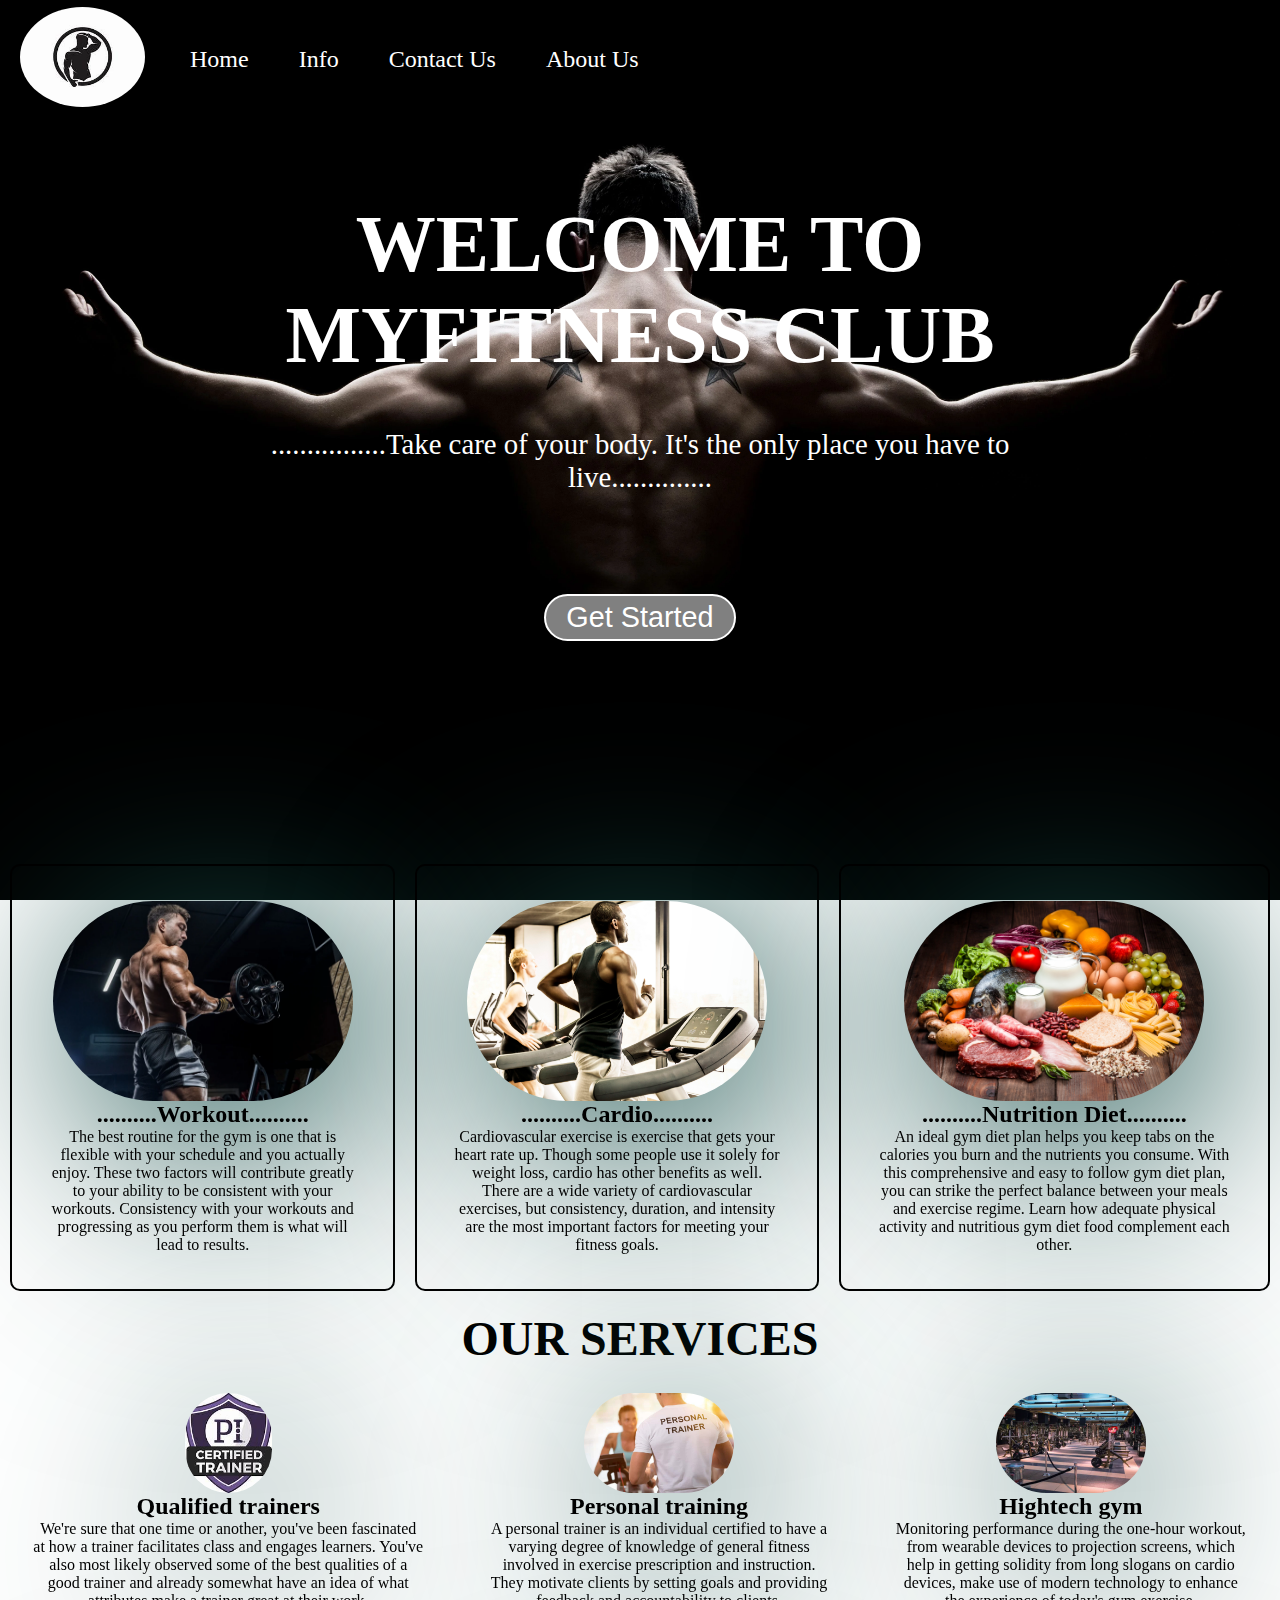
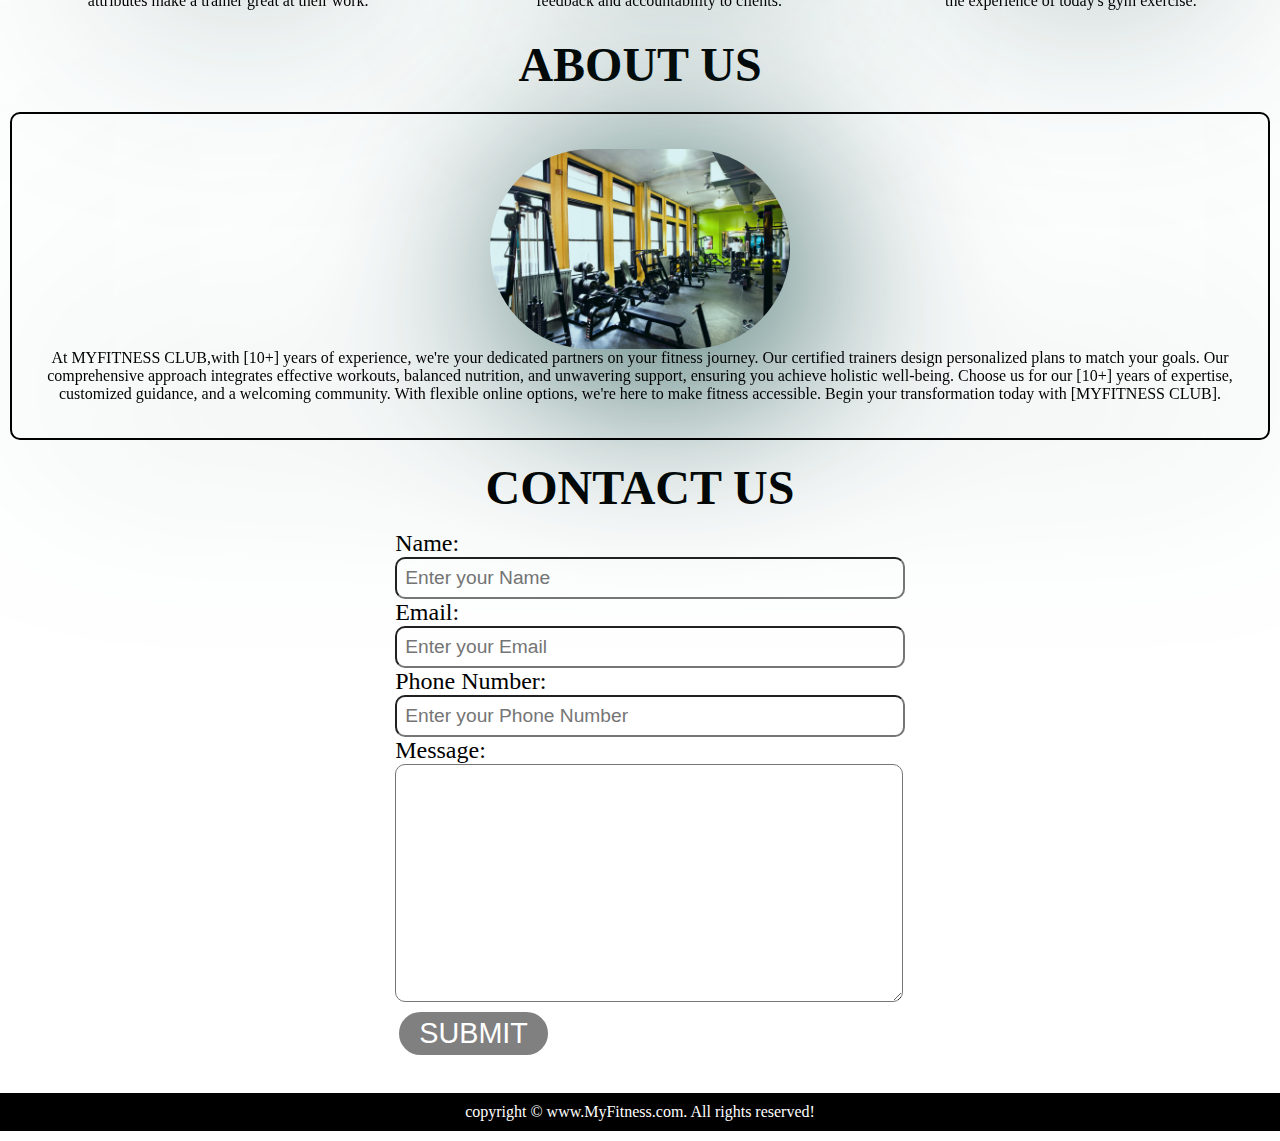
==== index.html @ 681fcfff "Create index.html" ====
<!DOCTYPE html>
<html lang="en">
<head>
    <meta charset="UTF-8">
    <meta name="viewport" content="width=device-width, initial-scale=1.0">
    <title>Fitness Club | MyFitness.com</title>
    <link rel="stylesheet" href="project-gym/css/style.css">
    <link rel="stylesheet" media="screen and (max-width:1000px)"href="project-gym/css/phone.css">
</head>
<body>
    <nav id="navbar">
        <div id="logo">
            <img src="project-gym/img/logo.png" alt="MyFitness.com">
        </div>
        <ul>
            <li class="item"><a href="#">Home</a></li>
            <li class="item"><a href="#">Info</a></li>
            <li class="item"><a href="#">Contact Us</a></li>
            <li class="item"><a href="#">About Us</a></li>
        </ul>
    </nav>

    <!-- Home  -->
    <section id="home">
        <h1 class="h-first">WELCOME TO MYFITNESS CLUB</h1>
        <p>
          ................Take care of your body. It's the only place you have to live..............
        </p>
        <button class="btn">Get Started</button>
    </section>
    <!-- information -->
    <section id="info-container">
        <h1 class="h-first1 ">INFORMATION</h1>
        <div id="info">

            <div class="box">
                <img src="project-gym/img/workout1.webp" alt="">
                <h2 class="h-secondinfo">..........Workout..........</h2>
                <p class="center">
                    The best routine for the gym is one that 
                    is flexible with your schedule and you 
                    actually enjoy. These two factors will contribute 
                    greatly to your ability to be consistent with your workouts.
                    Consistency with your workouts and progressing as you 
                    perform them is what will lead to results. 
                </p>
            </div>
            <div class="box">
                <img src="project-gym/img/cardio.jpg" alt="">
                <h2 class="h-secondinfo">..........Cardio..........</h2>
                <p class="center">
                    Cardiovascular exercise is exercise that gets 
                    your heart rate up. Though some people use it 
                    solely for weight loss, cardio has other benefits
                    as well. There are a wide variety of cardiovascular 
                    exercises, but consistency, duration, and intensity 
                    are the most important factors for meeting your fitness goals.
                </p>
            </div>
            <div class="box">
                <img src="project-gym/img/diet.jpeg" alt="">
                <h2 class="h-secondinfo">..........Nutrition Diet..........</h2>
                <p class="center">
                    An ideal gym diet plan helps you keep tabs on the 
                    calories you burn and the nutrients you consume. 
                    With this comprehensive and easy to follow gym diet
                    plan, you can strike the perfect balance between your
                    meals and exercise regime. Learn how adequate physical 
                    activity and nutritious gym diet food complement each other.
                </p>
            </div>
        </div>
    </section>
    <!-- our services  -->
    <section id="client-section">
        <h1 class="h-first1">OUR SERVICES</h1>
        <div id="info">
            <div class="box1">
                <img src="project-gym/img/qualified.jpeg" alt="">
                <h2 class="h-secondinfo">Qualified trainers</h2>
                <p class="center">
                    We're sure that one time or another, 
                    you've been fascinated at how a trainer
                    facilitates class and engages learners. 
                    You've also most likely observed some 
                    of the best qualities of a good trainer 
                    and already somewhat have an idea of what 
                    attributes make a trainer great at their work.
                </p>
            </div>
            <div class="box1">
                <img src="project-gym/img/trainer.jpg" alt="">
                <h2 class="h-secondinfo">Personal training</h2>
                <p class="center">
                    A personal trainer is an individual certified 
                    to have a varying degree of knowledge of general
                    fitness involved in exercise prescription and 
                    instruction. They motivate clients by setting goals
                    and providing feedback and accountability to clients.
                </p>
            </div>
            <div class="box1">
                <img src="project-gym/img/hightech gym.webp" alt="">
                <h2 class="h-secondinfo">Hightech gym</h2>
                <p class="center">
                    Monitoring performance during the one-hour workout,
                    from wearable devices to projection screens, which 
                    help in getting solidity from long slogans on cardio 
                    devices, make use of modern technology to enhance the 
                    experience of today's gym exercise.
                </p>
            </div>
        </div>
    </section>
    <!-- about  -->
    <section id="about">
        <h1 class="h-first1">ABOUT US</h1>
        <div id="info">
            <div class="box">
                <img src="project-gym/img/bg for advantages.jpg" alt="" >
                <p class="center">
                    At MYFITNESS CLUB,with [10+] years of experience,
                    we're your dedicated partners on your fitness journey. Our certified 
                    trainers design personalized plans to match your goals. Our comprehensive 
                    approach integrates effective workouts, balanced nutrition, and unwavering 
                    support, ensuring you achieve holistic well-being. Choose us for our 
                    [10+] years of expertise, customized guidance, and a welcoming community. 
                    With flexible online options, we're here to make fitness accessible.
                    Begin your transformation today with [MYFITNESS CLUB].
                </p>
            </div>
        </div>
    </section>

   <!-- contact  -->
    <section id="contact">
        <h1 class="h-first1">CONTACT US</h1>
        <div id="contact-box">
            <form action="">
                <div class="form-group">
                    <label for="name">Name:</label>
                    <input type="text" name="name" id="name" placeholder="Enter your Name">
                </div>
                <div class="form-group">
                    <label for="name">Email:</label>
                    <input type="email" name="name" id="email" placeholder="Enter your Email">
                </div>
                <div class="form-group">
                    <label for="name">Phone Number:</label>
                    <input type="phone" name="name" id="phone" placeholder="Enter your Phone Number">
                </div>
                <div class="form-group">
                    <label for="name">Message:</label>
                    <textarea name="message" id="message" cols="30" rows="10"></textarea>
                </div>
                <div class="form-group">
                    <button class="btn1">SUBMIT</button>
                </div>
            </form>
        </div>
    </section>
    
    <!-- footer  -->
    <footer>
        <div class="center">
            copyright &copy; www.MyFitness.com. All rights reserved!
        </div>
    </footer>

</body>
</html>
---- project-gym/css/style.css ----
*{
    margin: 0;
    padding: 0;
}
/* :root{
    --navbar-height:60px;
} */
#navbar{
    display: flex;
    align-items: center;
    position: relative;
    top: 0px;
}
#logo{
    margin: 5px 10px;
}

#logo img{
    margin: 2px 10px;
    height: 100px;
    border-radius: 100%;
}
#navbar ul{
    display: flex;
}
#navbar::before{
    content: "";
    background-color: black;
    height: 100%;
    width: 100%;
    position: absolute;
    top: 0px;
    left: 0px;
    z-index: -1;
    opacity: 0.5;
}
#navbar ul li{
    list-style: none;
    font-size: 1.5rem;
    
}
#navbar ul li a{
    display: block;
    color: white;
    padding: 5px 25px ;
    border-radius: 25px;
    text-decoration: none;
}
#navbar ul li a:hover{
    
    color: black;
    background-color: white;  
}
#home{
    display: flex;
    flex-direction: column;
    padding:3px 200px;
    height: 650px;
    justify-content: center;
    align-items: center;
}

#home::before{
    content: "";
    background: url('../img/gym bg1.webp') no-repeat center center/cover;
    height: 100%;
    width: 100%;
    position: absolute;
    top: 0px;
    left: 0px;
    z-index: -1;
    opacity: 1;
}
#home h1{
    color: white;
    text-align: center;
}
#home p{
    color: white;
    text-align: center;
    font-size: 1.8rem;
}
#info{
    margin: 30px;
    display: flex;
    margin: auto;
}
#info .box{
    border: 2px solid black;
    padding: 35px;
    margin: 5px 10px;
    border-radius: 10px;
    filter: drop-shadow(20px 20px 100px rgb(21, 77, 72));
}
#info .box img{
    height: 200px;
    display: block;
    margin: auto;
    border-radius: 159px;  
}
#info .box1 {
    /* border: 2px solid black; */
    padding: 7px 28px;
    margin: 5px;
    border-radius: 10px;
    filter: drop-shadow(20px 20px 100px  rgb(21, 77, 72));
}
#info .box1 img{
    height: 100px;
    display: block;
    margin: auto;
    border-radius: 59px;  
    
}
#contact-box{
    display: flex;
    justify-content: center;
    align-items: center;
    padding-bottom: 34px;
    font-size: 1.5rem;
}
#contact-box input,
#contact-box textarea{
    width: 100%;
    padding: 0.5rem;
    font-size: 1.2rem;
    border-radius: 10px;
}

.h-first{
    font-size: 5rem;
    padding: 47px;
    color: white;
    text-align: center;
}
.h-first1{
    font-size: 3rem;
    padding: 15px;
    color:black;
    text-align: center;
}
.btn{
    padding: 5px 20px;
    border: 2px solid white;
    background-color:gray;
    color: white;
    margin: 100px;
    border-radius: 60px;
    font-size: 1.8rem;
    cursor: pointer;
}
.btn1{
    padding: 5px 20px;
    border: 2px solid white;
    background-color:gray;
    color: white;
    margin: 2px;
    border-radius: 60px;
    font-size: 1.8rem;
    cursor: pointer;
}
footer{
    background-color: black;
    color: white;
    padding: 10px 20px;
}
.h-secondinfo{
    text-align: center;
}
.center{
    text-align: center;
}

#home h2{
    text-align: center;
}
---- project-gym/css/phone.css ----
/* navgation */
#navbar{
    flex-direction: column;
}

#navbar ul li a{
    font-size: 1rem;
    padding: 0px 7px;
    padding-bottom: 10px;
}
/* Home section */
 #home{
     padding: 3px 28px;
     height: 370px;
}
#home::before{
     height: 480px;
}
#home p{
    font-size: 13px;
}
/* information section  */

#info{
    flex-direction: column; 
}

#info.box{
     padding: 14px;
     margin: 2px 0px;
     margin-bottom: 20px;
}

/* contact section  */
#contact-box{
    width: 80%;
}


/* utility classes */
.h-first{
    font-size: 26px;
}
.h-first{
    font-size: 26px;
}
.btn{
    font-size: 26px;
    padding: 4px 8px;
}
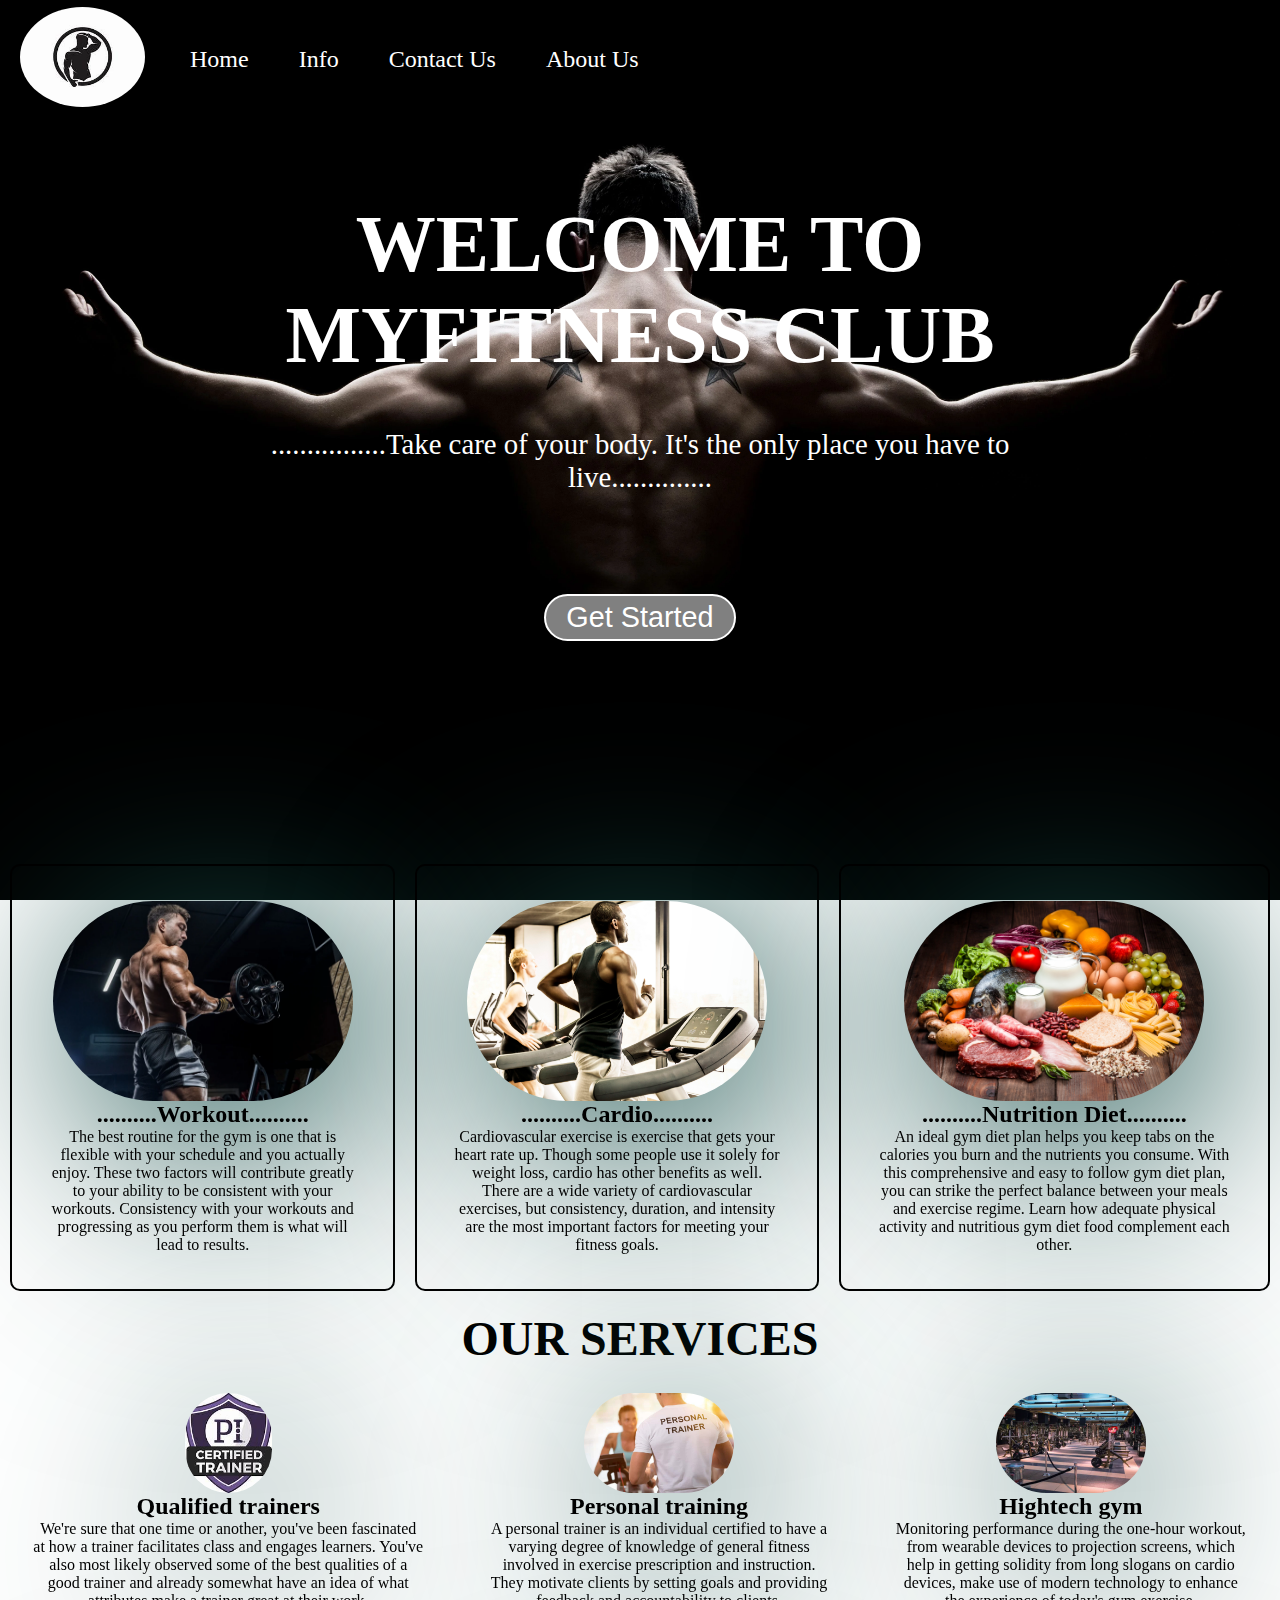
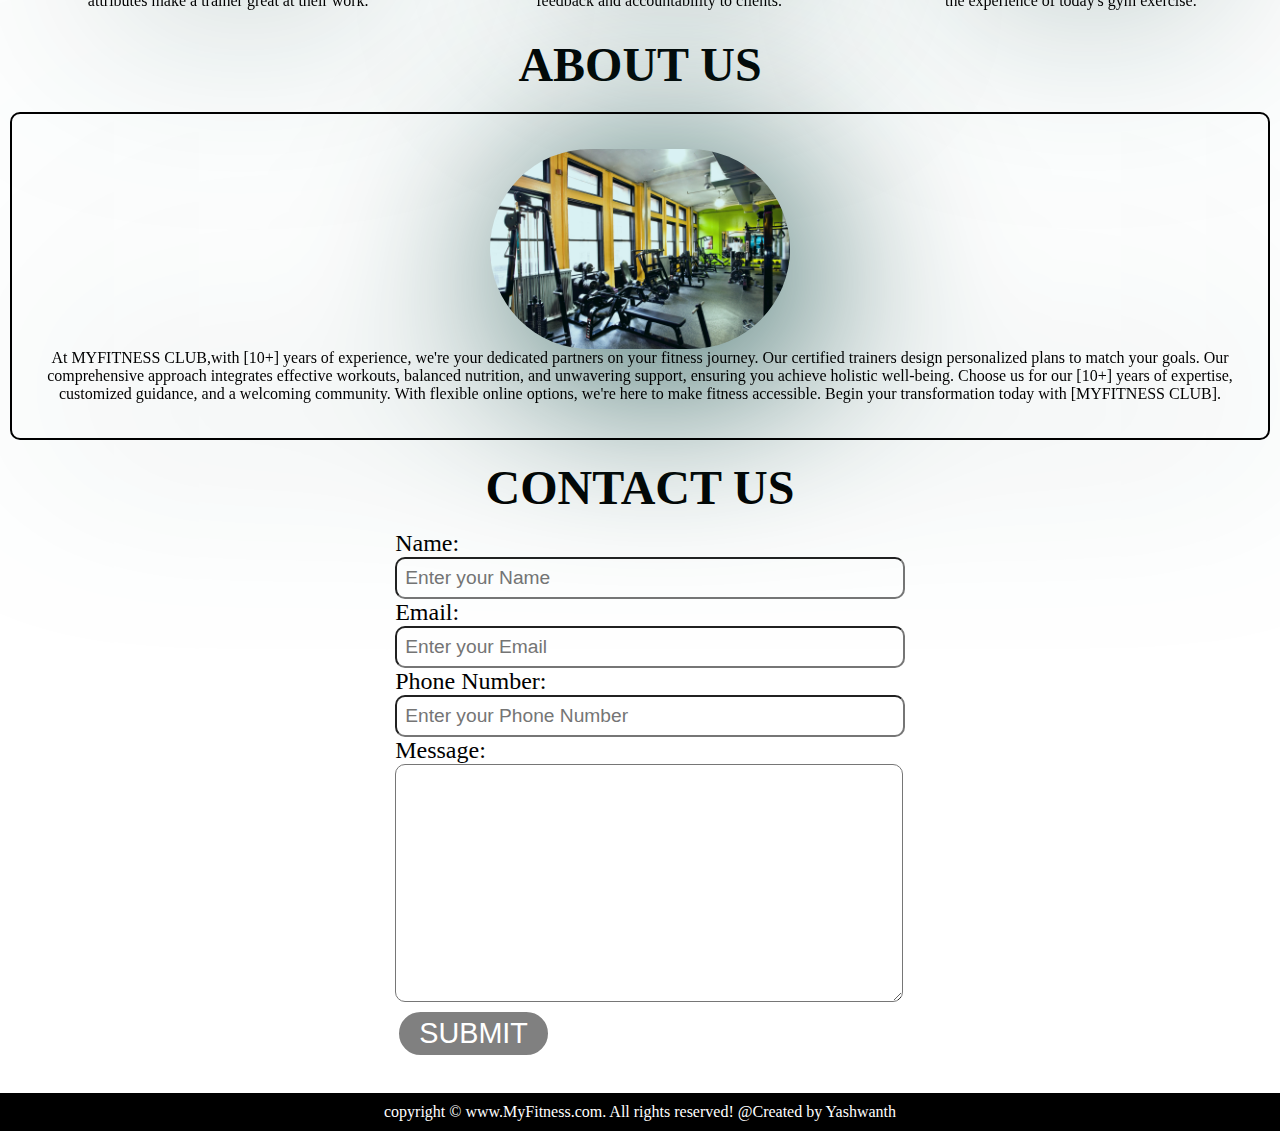
==== commit 111f5c6e: "Update index.html" ====
--- a/index.html
+++ b/index.html
@@ -163,7 +163,7 @@
     <!-- footer  -->
     <footer>
         <div class="center">
-            copyright &copy; www.MyFitness.com. All rights reserved!
+            copyright &copy; www.MyFitness.com. All rights reserved! @Created by Yashwanth
         </div>
     </footer>
 
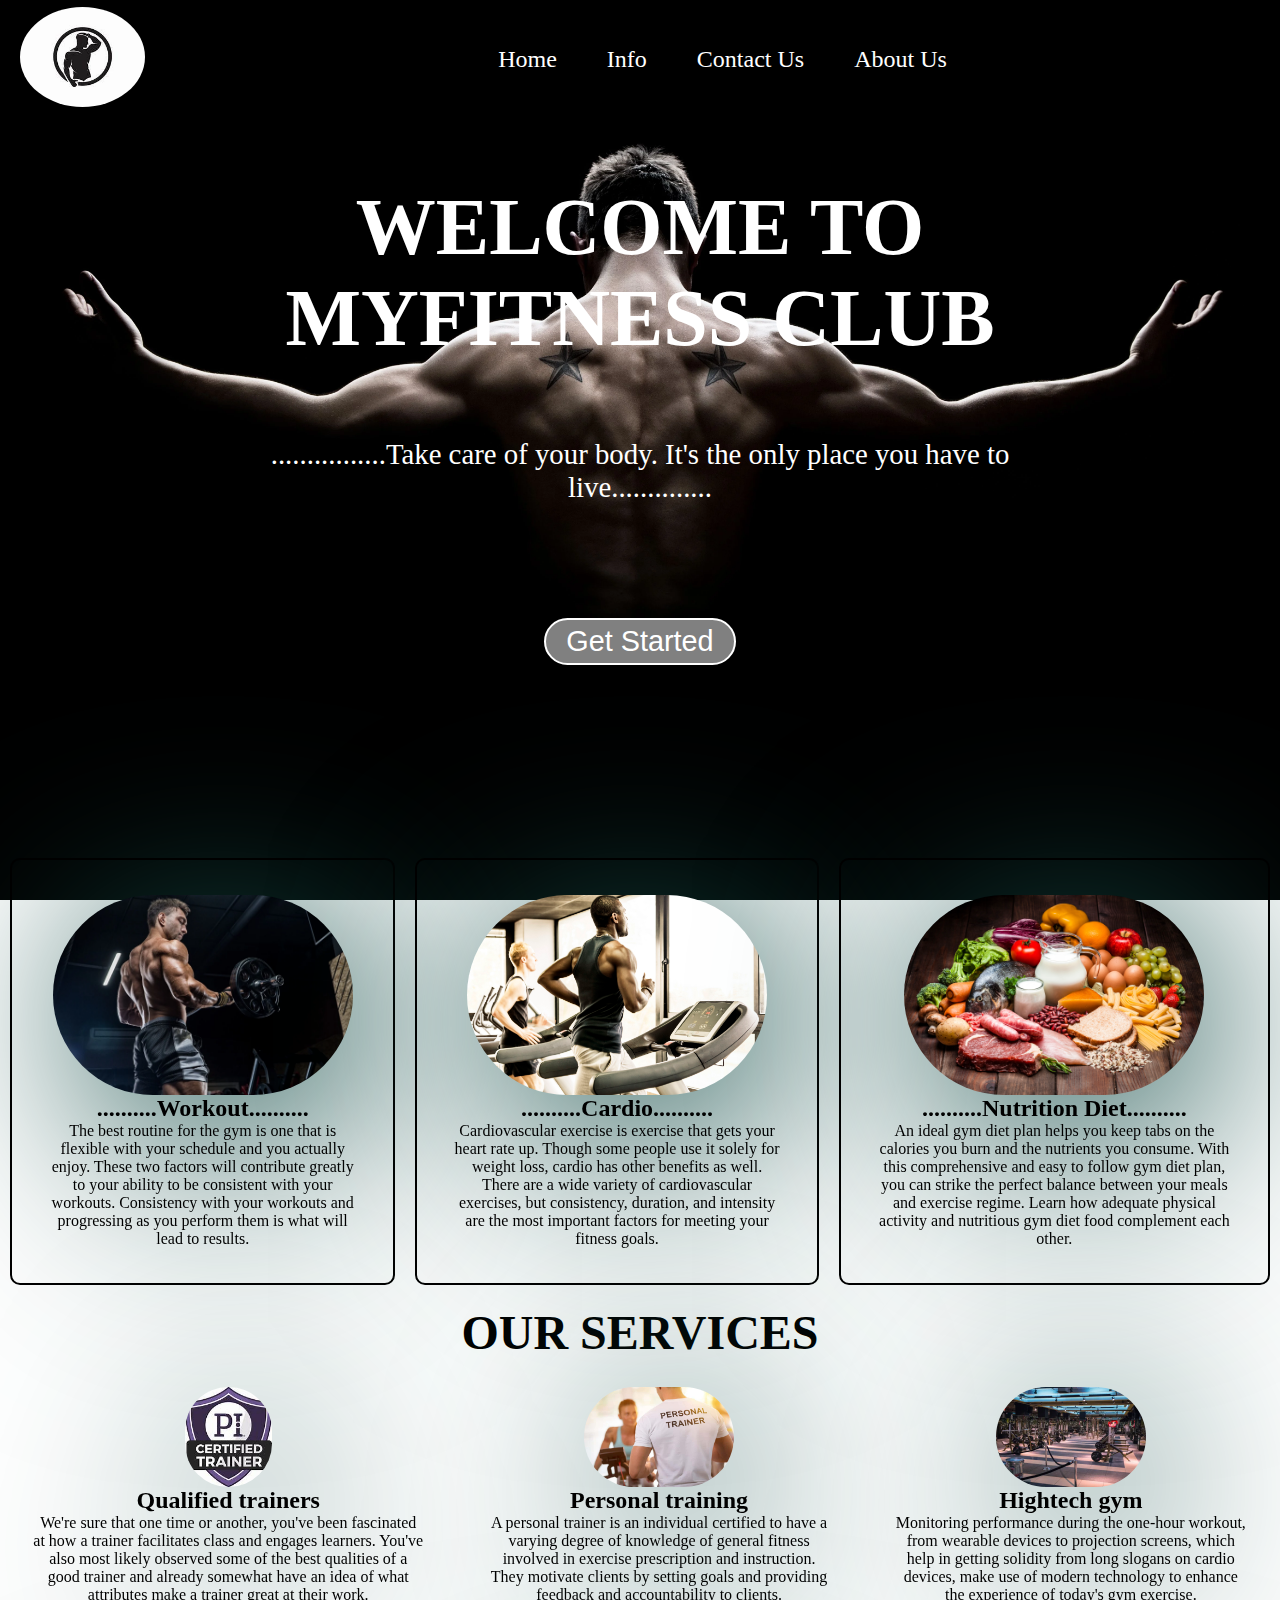
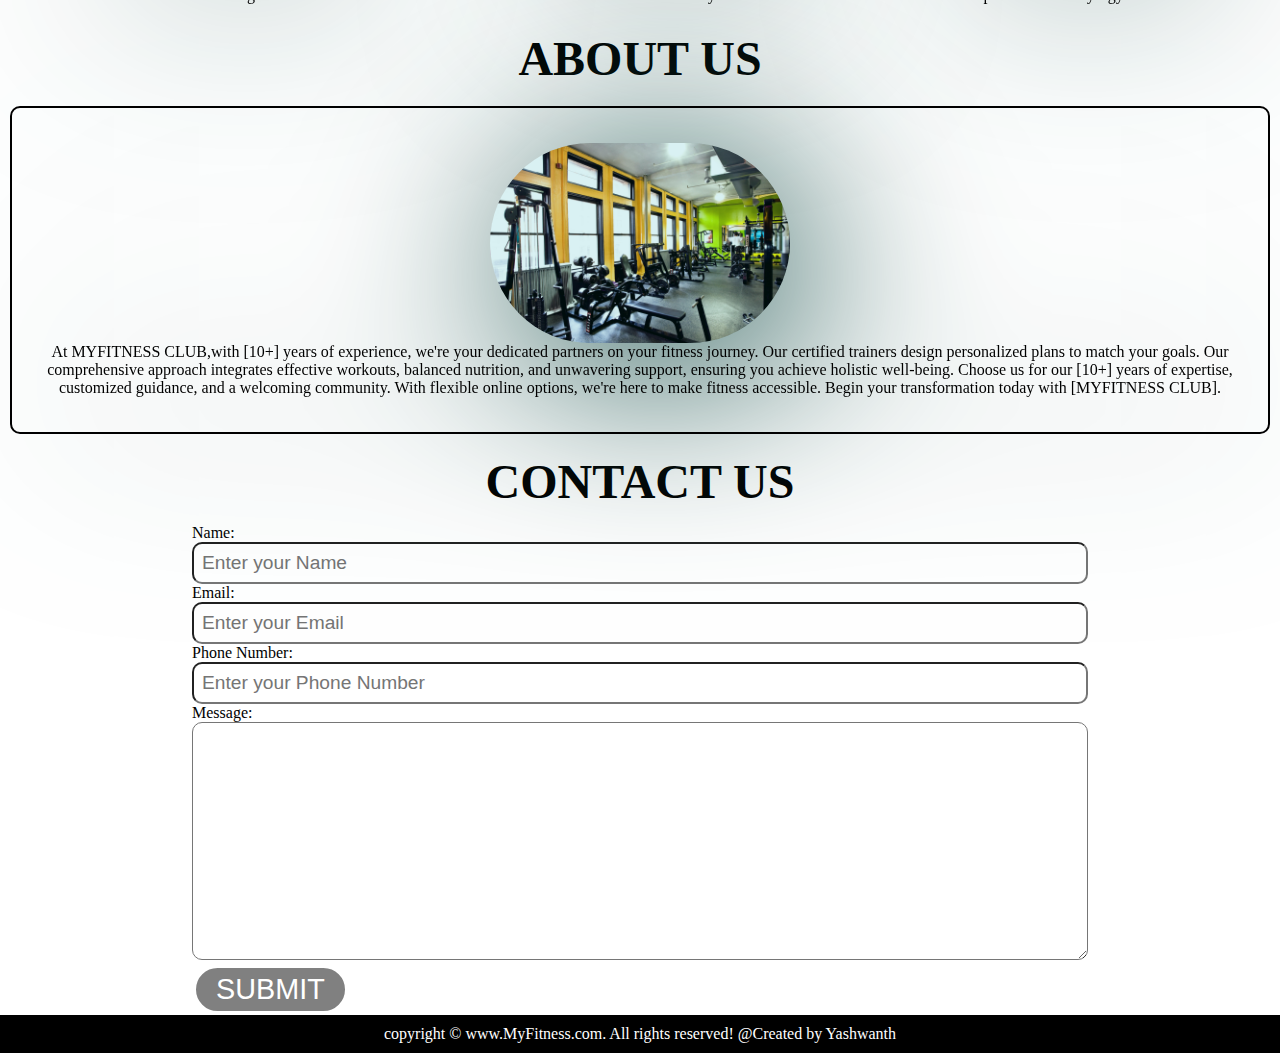
==== commit 78163424: "index.html" ====
--- a/index.html
+++ b/index.html
@@ -13,10 +13,10 @@
             <img src="project-gym/img/logo.png" alt="MyFitness.com">
         </div>
         <ul>
-            <li class="item"><a href="#">Home</a></li>
-            <li class="item"><a href="#">Info</a></li>
-            <li class="item"><a href="#">Contact Us</a></li>
-            <li class="item"><a href="#">About Us</a></li>
+            <li class="item"><a href="#home">Home</a></li>
+            <li class="item"><a href="#info-container">Info</a></li>
+            <li class="item"><a href="#contact">Contact Us</a></li>
+            <li class="item"><a href="#about">About Us</a></li>
         </ul>
     </nav>
 
@@ -133,7 +133,7 @@
     </section>
 
    <!-- contact  -->
-    <section id="contact">
+    <section id="contact" style="width: 70%;">
         <h1 class="h-first1">CONTACT US</h1>
         <div id="contact-box">
             <form action="">
--- a/project-gym/css/style.css
+++ b/project-gym/css/style.css
@@ -1,6 +1,7 @@
 *{
-    margin: 0;
+    margin: auto;
     padding: 0;
+    box-sizing: border-box;
 }
 /* :root{
     --navbar-height:60px;
@@ -112,12 +113,14 @@
     border-radius: 59px;  
     
 }
-#contact-box{
+contact-box {
+    box-sizing: border-box;
     display: flex;
     justify-content: center;
     align-items: center;
     padding-bottom: 34px;
     font-size: 1.5rem;
+    padding-left: 20px;
 }
 #contact-box input,
 #contact-box textarea{
